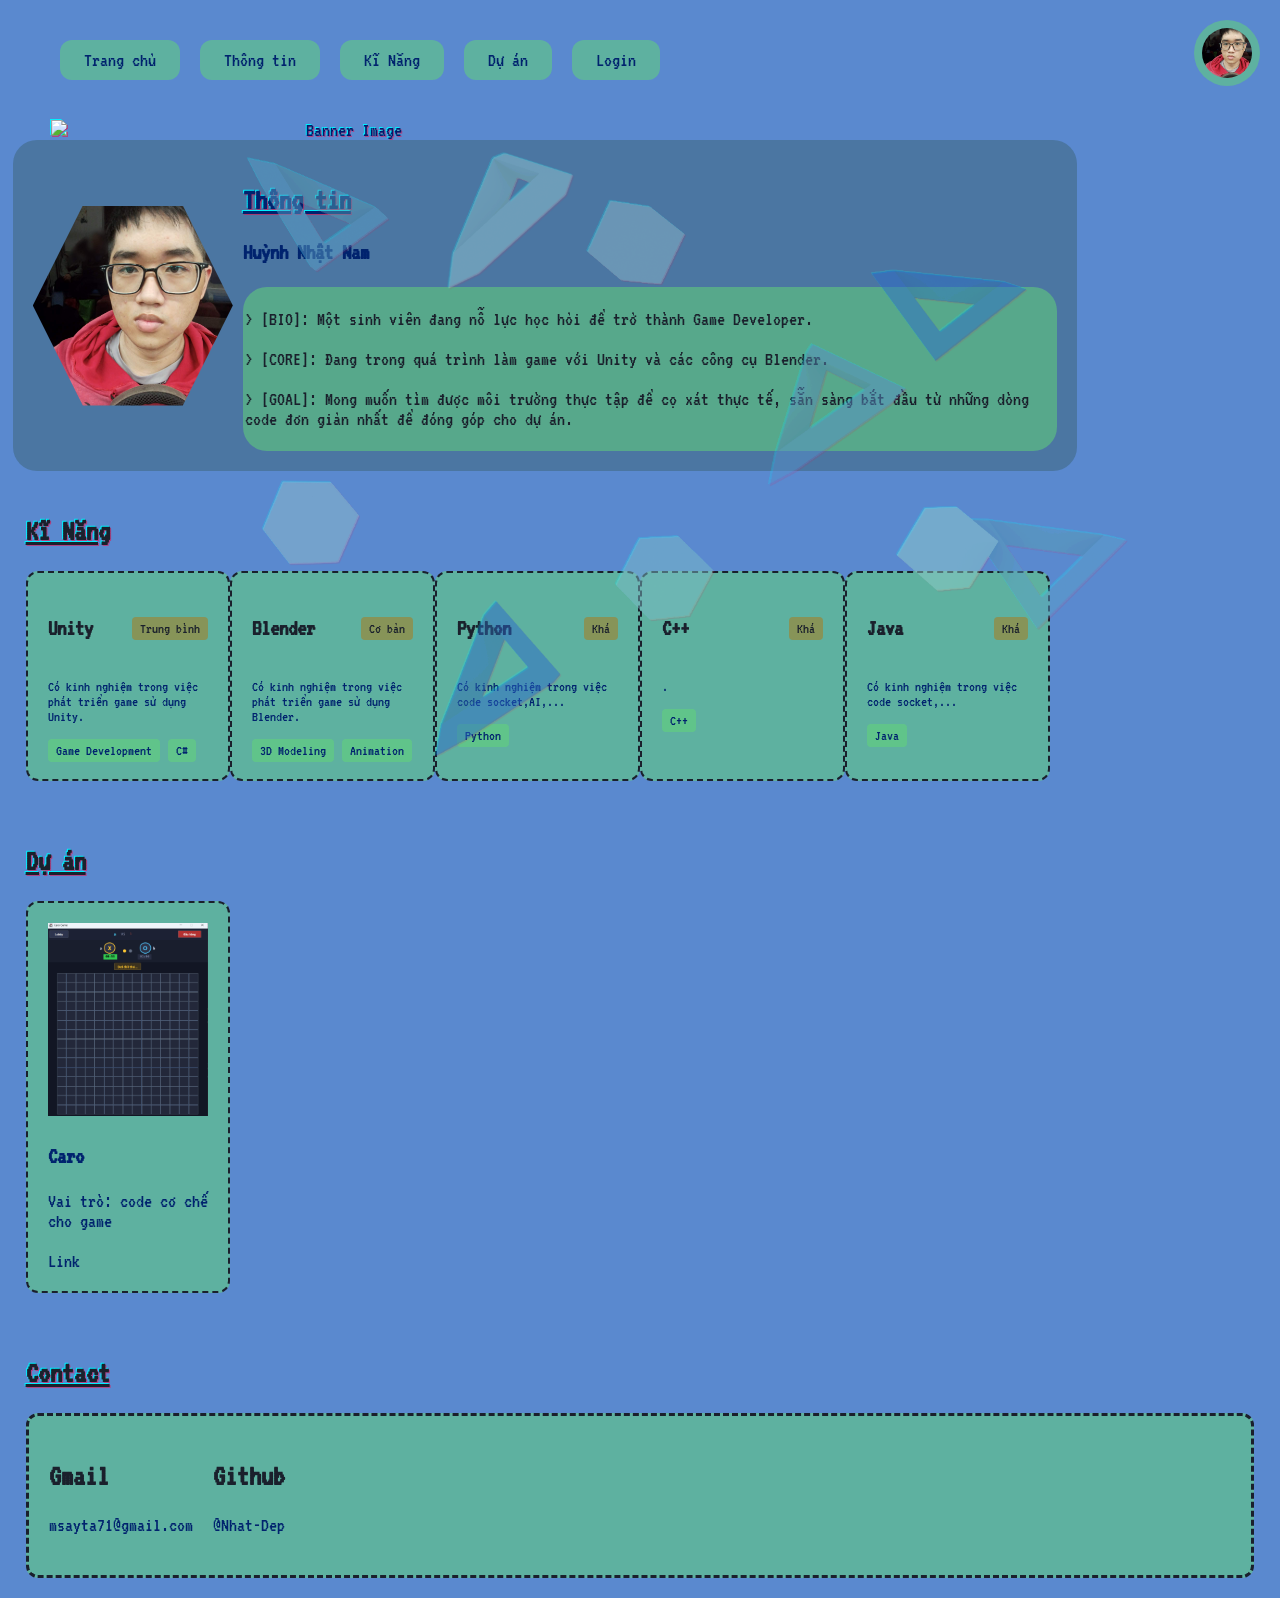
==== index.html @ 1ea90e24 "move" ====
<!DOCTYPE html>
<html lang="vi">

<head>
    <meta charset="UTF-8">
    <meta name="viewport" content="width=device-width, initial-scale=1.0">
    <title>Main-Portfolio</title>
    <link rel="preconnect" href="https://fonts.googleapis.com">
    <link rel="preconnect" href="https://fonts.gstatic.com" crossorigin>
    <link href="https://fonts.googleapis.com/css2?family=VT323&display=swap" rel="stylesheet">

    <link rel="stylesheet" href="style.css">
</head>

<body>
    <header>
        <nav>
            <ul class="nav-list">
                <li class="nav-item">
                    <a href="index.html" class="nav-link">Trang chủ</a>
                </li>
                <li class="nav-item">
                    <a href="#info" class="nav-link">Thông tin</a>
                </li>
                <li class="nav-item">
                    <a href="#skill" class="nav-link">Kĩ Năng</a>
                </li>
                <li class="nav-item">
                    <a href="#project" class="nav-link">Dự án</a>
                </li>
                <li class="nav-item">
                    <a href="login.html" class="nav-link">Login</a>
                </li>
            </ul>
        </nav>
        <div class="avatar-content">
            <img src="avatar.jpg" alt="Logo" class="logo">
        </div>
    </header>
    <main>
        <section class="banner">
            <img src="floating.png" alt="Banner Image" class="floating-image" width="70%">
            <img src="banner.png" alt="Banner Image" class="banner-image" width="50%">

        </section>
        <section class="info-container" id="info">
            <img src="avatar.jpg" alt="Logo" class="info-avatar">
            <div class="info-content">
                <h2 class="content-title">Thông tin</h2>
                <h3 class="info">Huỳnh Nhật Nam</h3>
                <div class="bio">
                    <p>> [BIO]: Một sinh viên đang nỗ lực học hỏi để trở thành Game Developer.</p>
                    <p>> [CORE]: Đang trong quá trình làm game với Unity và các công cụ
                        Blender.</p>
                    <p>> [GOAL]: Mong muốn tìm được môi trường thực tập để cọ xát thực tế, sẵn sàng bắt đầu từ những
                        dòng code đơn giản nhất để đóng góp cho dự án.</p>
                </div>

            </div>
        </section>
        <section class="skill-container" id="skill">
            <h2 class="content-title">Kĩ Năng</h2>
            <div class="skills-list">
                <div class="skills-card">
                    <div class="skill-header">
                        <h3 class="skill-name">Unity</h3>
                        <span class="skill-level">Trung bình</span>
                    </div>
                    <p class="skill-description">Có kinh nghiệm trong việc phát triển game sử dụng Unity.</p>
                    <div class="skill-tags">
                        <span class="skill-tag">Game Development</span>
                        <span class="skill-tag">C#</span>
                    </div>
                </div>
                <div class="skills-card">
                    <div class="skill-header">
                        <h3 class="skill-name">Blender</h3>
                        <span class="skill-level">Cơ bản</span>
                    </div>
                    <p class="skill-description">Có kinh nghiệm trong việc phát triển game sử dụng Blender.</p>
                    <div class="skill-tags">
                        <span class="skill-tag">3D Modeling</span>
                        <span class="skill-tag">Animation</span>
                    </div>
                </div>
                <div class="skills-card">
                    <div class="skill-header">
                        <h3 class="skill-name">Python</h3>
                        <span class="skill-level">Khá</span>
                    </div>
                    <p class="skill-description">Có kinh nghiệm trong việc code socket,AI,...</p>
                    <div class="skill-tags">
                        <span class="skill-tag">Python</span>
                    </div>
                </div>
                <div class="skills-card">
                    <div class="skill-header">
                        <h3 class="skill-name">C++</h3>
                        <span class="skill-level">Khá</span>
                    </div>
                    <p class="skill-description">.</p>
                    <div class="skill-tags">
                        <span class="skill-tag">C++</span>
                    </div>
                </div>
                <div class="skills-card">
                    <div class="skill-header">
                        <h3 class="skill-name">Java</h3>
                        <span class="skill-level">Khá</span>
                    </div>
                    <p class="skill-description">Có kinh nghiệm trong việc code socket,...</p>
                    <div class="skill-tags">
                        <span class="skill-tag">Java</span>
                    </div>
                </div>

            </div>

        </section>
        <section class="project-container" id="project">
            <h2 class="content-title">Dự án</h2>
            <div class="project-list">
                <div class="project-card">
                    <img src="caro.png" width="100%">
                    <div class="project-header"></div>
                    <h3 class="project-name">Caro</h3>
                    <p class="project-role">Vai trò: code cơ chế cho game</p>
                    <a href="https://github.com/An11-Whale/UDM_17-Project-List-Lap-Trinh-Game-Co-Caro"
                        class="project-link" >Link</a>
                </div>
            </div>
        </section>
    </main>
    <footer>
        <section class="contact-container">
            <h2 class="content-title">Contact</h2>
            <div class="contact-info">
                <div>
                    <h2>Gmail</h2>
                    <p class="contact-description">msayta71@gmail.com</p>
                </div>
                <div>
                    <h2>Github</h2>
                    <a href="https://github.com/Nhat-Dep" class="contact-description" id="link">@Nhat-Dep</a>
                </div>

            </div>
        </section>
    </footer>
</body>

</html>
---- style.css ----
:root {
  --primary: #ff003c80;
  --secondary: #00f0ff;
  --background: #5a89cf;
  --bg-card-l: #64d67786;
  --bg-card-m: #63be8f4b;
  --bg-card-d: #2749374b;
  --text-dark: #1a202c;
  --text-light: #00236e;

  --font-size-base: 20px;
  --font-size-title: 17px;
  --font-size-small: 15px;

  --border-radius-sm: 4px;
  --border-radius-md: 12px;
  --border-radius-lg: 24px;
  --border-radius-full: 9999px;
  --font-regular: "VT323", monospace;

  --skill-card-bg: #64d67786;
  --skill-card-hover-bg: #63be8f4b;
  --skill-card-border: #1a202c;
  --skill-card-hover-border: #00f0ff;
  --skill-card-text: var(--text-light);
  --skill-card-hover-text: var(--text-light);
  --skill-card-level: #879458;
}
body {
  background-color: var(--background);
  color: var(--text-dark);
  font-size: var(--font-size-base);
  margin: 0;
  padding: 0;
  font-family: var(--font-regular);
  z-index: 1;
}
header {
  position: sticky;
  top: 0;
  display: flex;
  justify-content: space-between;
  color: var(--text-light);
  border-radius: var(--border-radius-lg);
  margin: 20px;
  z-index: 99;
}
.nav-list {
  display: flex;
  gap: 20px;
  justify-content: space-between;
  list-style: none;
}
.nav-item {
  font-size: var(--font-size-small);
  border-radius: var(--border-radius-md);
  background: var(--bg-card-l);
  padding: 10px 24px;
  font-size: var(--font-size-medium);
  margin-bottom: 0px;
}
.nav-link {
  text-decoration: none;
  font-family: var(--font-regular);
  color: var(--text-light);
}

.logo {
  color: var(--primary);
  border-radius: var(--border-radius-full);
  background: var(--bg-card-l);
  padding: 8px;
  object-fit: cover;
  object-position: center;
  width: 50px;
  height: 50px;
}

.info-avatar {
  color: var(--primary);
  background: var(--bg-card-l);
  object-fit: cover;
  object-position: center;
  width: 200px;
  aspect-ratio: 1 / 1;
  clip-path: polygon(25% 0%, 75% 0%, 100% 50%, 75% 100%, 25% 100%, 0% 50%);
}
.avatar-border {
  filter: drop-shadow(0px 0px 10px var(--skill-card-border));
  width: 50%;
}
.main {
  display: flex;
  flex-direction: column;
  align-items: center;
  gap: 20px;
  padding: 20px;
}
.banner {
  filter: contrast(110%) drop-shadow(1px 1px 0px var(--primary))
    drop-shadow(-1px -1px 0px var(--secondary));
  color: var(--text-light);
  border-radius: var(--border-radius-lg);
  text-align: center;
  width: 92%;
  margin: 0 auto;
  display: flex;
  z-index: 0;
  gap: 20px;
}
.floating-image {
  display: inline-block;
  position: fixed;
  top: -40px;
  margin: 0 auto;
  right: 0;
  left: 0;
  top: -50%;
  width: 100%;
  animation: floating 10s linear infinite;
  z-index: -4;
  opacity: 0.2;
  filter: invert(1);
}
.skills-list,
.project-list {
  display: grid;
  grid-template-columns: repeat(auto-fill, minmax(200px, 1fr));
  justify-content: left;
}
.project-link{
  text-decoration: none;
  color:inherit;
}
.skills-card,
.project-card {
  
  background: var(--skill-card-bg);
  border-style: dashed;
  border-width: 2px;
  border-color: var(--skill-card-border);
  color: var(--skill-card-text);
  border-radius: var(--border-radius-md);
  padding: 20px;
  max-width: 200px;
}
.skill-description {
  text-align: left;
  font-size: var(--font-size-small);
}
.skill-header {
  font-size: var(--font-size-base);
  display: flex;
  align-items: center;
  justify-content: space-between;
}
.skill-tag {
  background: var(--skill-card-bg);
  color: var(--text-light);
  border-radius: var(--border-radius-sm);
  padding: 4px 8px;
  font-size: var(--font-size-small);
}
.skill-name {
  font-weight: bold;
  color: var(--text-dark);
}
.skill-level {
  font-size: var(--font-size-small);
  color: var(--text-dark);
  background: var(--skill-card-level);
  border-radius: var(--border-radius-sm);
  padding: 4px 8px;
}
.content-title {
  text-shadow:
    1px 1px 0px var(--primary),
    -1px -1px 0px var(--secondary);
  text-decoration: underline;
}
.skill-container,
.project-container,
.contact-container {
  width: 96%;
  margin: 0 auto;
  padding: 20px;
}
.info-container {
  background: var(--bg-card-d);
  color: var(--text-light);
  border-radius: var(--border-radius-lg);
  width: 80%;
  margin-left: 1%;
  gap: 10px;
  align-items: center;
  display: flex;
  padding: 20px;
}
.bio {
  color: var(--text-dark);
  background-color: var(--bg-card-l);
  padding: 2px 2px;
  margin: 0 auto;
  text-align: left;
  border-radius: var(--border-radius-lg);
}
#link{
  text-decoration: none;
}
.contact-info{
  display: flex;
  gap: 20px;
  background-color: var(--bg-card-l);
  padding: 20px;
  border-radius: var(--border-radius-md);
  border-style: dashed;
}
.contact-description{
  color: var(--text-light);
}
@keyframes floating {
  0%,
  100% {
    transform: translateY(0);
  }
  50% {
    transform: translateY(-5%);
  }
}
@media (max-width: 767px) {
  header {
    flex-direction: column;
    gap: 15px;
    align-items: center;
    margin: 10px;
  }

  .nav-list {
    flex-wrap: wrap;
    justify-content: flex-start;
    gap: 10px;
    padding: 0;
  }

  .nav-item {
    padding: 8px 16px;
  }

  .info-container {
    flex-direction: column;
    width: 70%;
    margin: 0 auto;
    gap: 20px;
  }
  .skills-list,
  .project-list {
    display: grid;
    grid-template-columns: repeat(auto-fill, minmax(250px, 1fr));
    justify-content: left;
  }
  .info-avatar {
    width: 150px;
    height: 150px;
    display: none;
  }
  .logo {
    display: none;
  }
  .project-card {
    background: var(--skill-card-bg);
    border-style: dashed;
    border-width: 2px;
    border-color: var(--skill-card-border);
    color: var(--skill-card-text);
    border-radius: var(--border-radius-md);
    padding: 20px;
    max-width: 250px;
  }
}
@media (min-width: 768px) and (max-width: 1023px) {
  header {
    margin: 15px;
    width: 90%;
  }

  .nav-list {
    gap: 10px;
  }

  .nav-item {
    padding: 8px 15px;
  }

  .info-container {
    width: 88%;
    margin: 0 auto;
  }
  .skills-list,
  .project-list {
    display: grid;
    grid-template-columns: repeat(auto-fill, minmax(220px, 1fr));
    justify-content: left;
    width: 80%;
    margin: 0 auto;
  }
  .skills-card,
  .project-card {
    background: var(--skill-card-bg);
    border-style: dashed;
    border-width: 2px;
    border-color: var(--skill-card-border);
    color: var(--skill-card-text);
    border-radius: var(--border-radius-md);
    padding: 20px;
    max-width: 250px;
  }
}
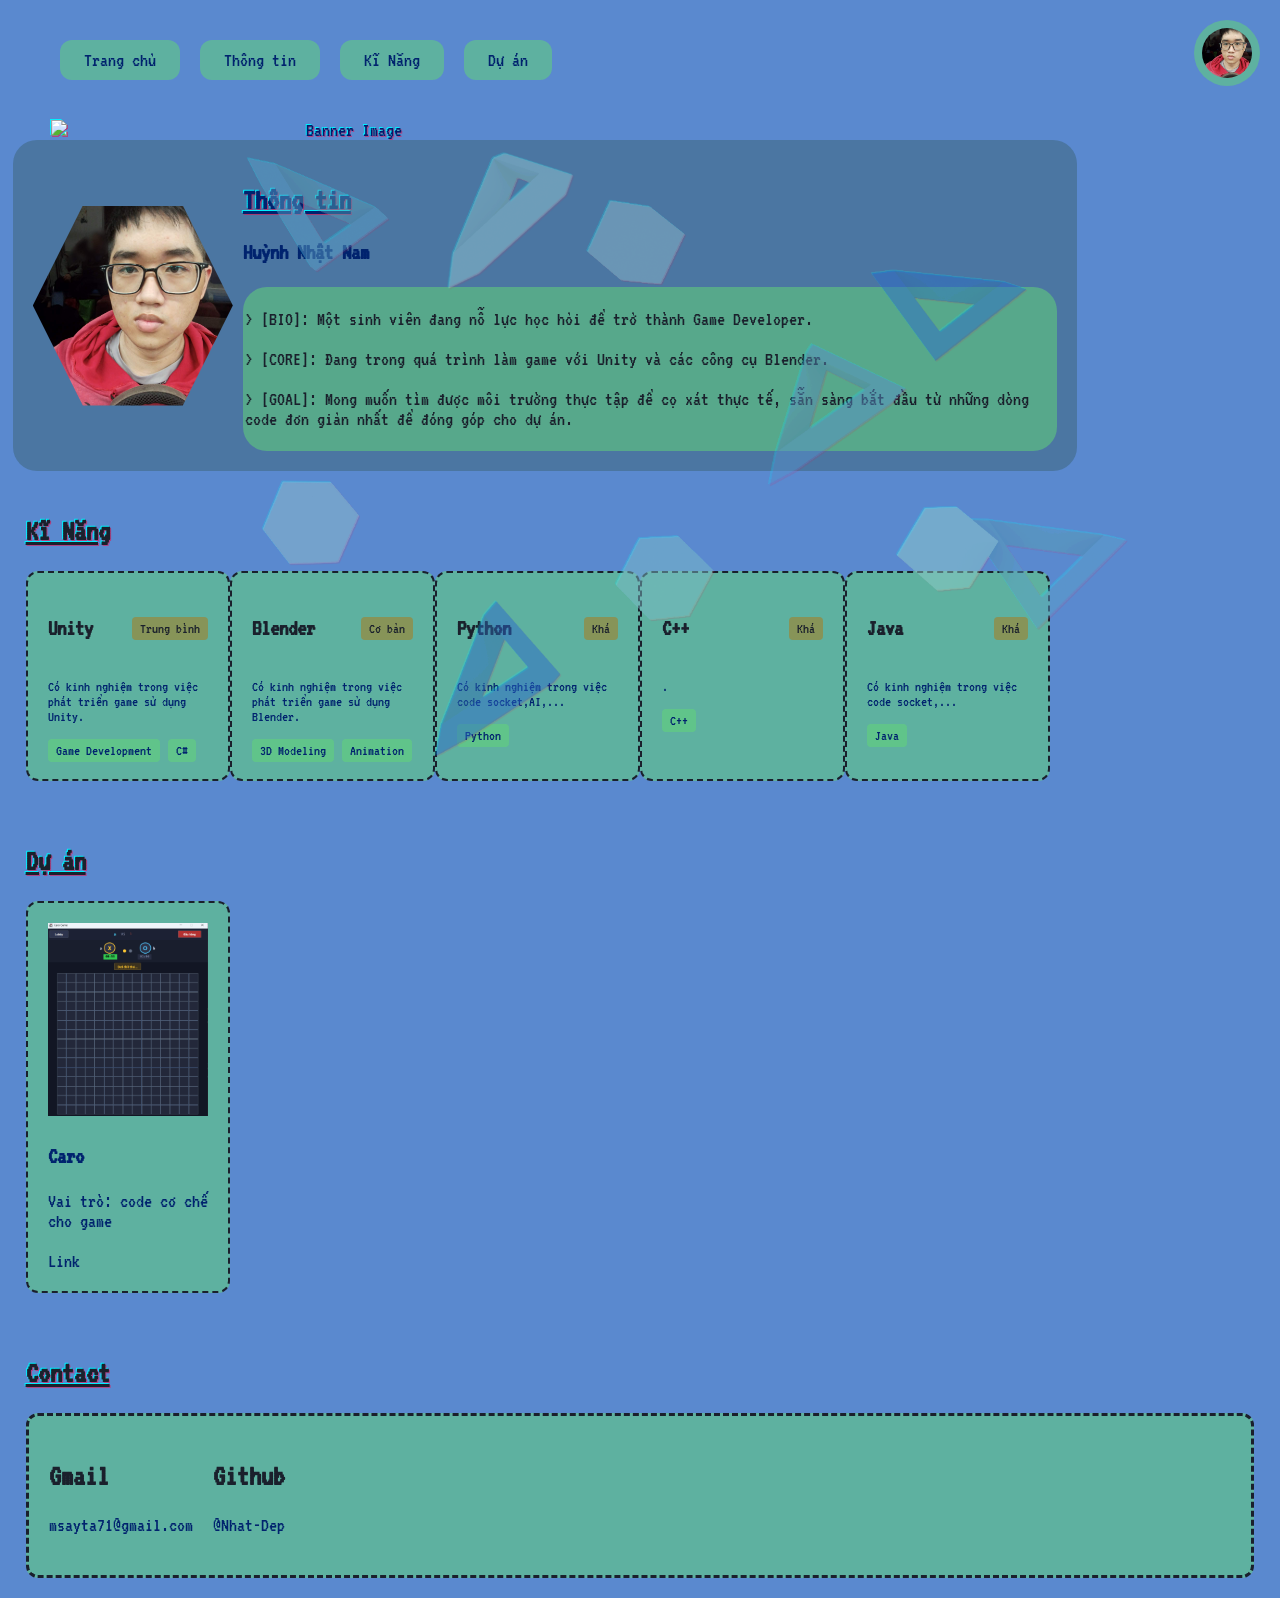
==== commit b0fca4a0: "delete" ====
--- a/index.html
+++ b/index.html
@@ -27,9 +27,6 @@
                 </li>
                 <li class="nav-item">
                     <a href="#project" class="nav-link">Dự án</a>
-                </li>
-                <li class="nav-item">
-                    <a href="login.html" class="nav-link">Login</a>
                 </li>
             </ul>
         </nav>
